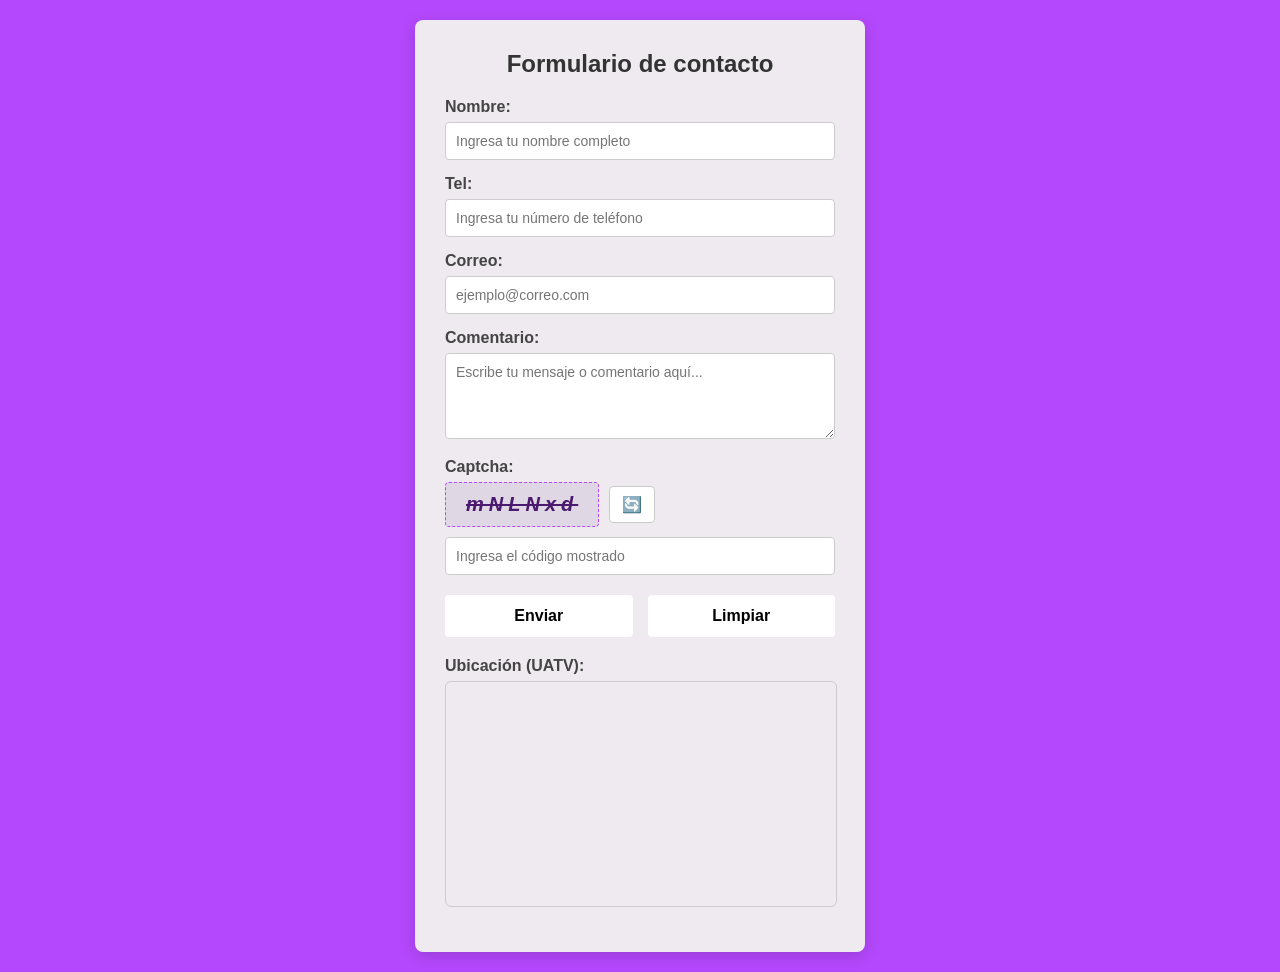
==== index.html @ ad5535a4 "Formulario de contacto UATV con captcha y mapa" ====
<!DOCTYPE html>
<html lang="es">
<head>
    <meta charset="UTF-8">
    <meta name="viewport" content="width=device-width, initial-scale=1.0">
    <title>Formulario de Contacto</title>
    <link rel="stylesheet" href="style.css">
</head>
<body>
    <div class="form-container">
        <h2>Formulario de contacto</h2>
        <form id="contactoForm" action="#" method="POST">
            
            <div class="form-group">
                <label for="nombre">Nombre:</label>
                <input type="text" id="nombre" name="nombre" required placeholder="Ingresa tu nombre completo">
            </div>

            <div class="form-group">
                <label for="telefono">Tel:</label>
                <input type="tel" id="telefono" name="telefono" required placeholder="Ingresa tu número de teléfono">
            </div>

            <div class="form-group">
                <label for="correo">Correo:</label>
                <input type="email" id="correo" name="correo" required placeholder="ejemplo@correo.com">
            </div>

            <div class="form-group">
                <label for="comentario">Comentario:</label>
                <textarea id="comentario" name="comentario" rows="4" required placeholder="Escribe tu mensaje o comentario aquí..."></textarea>
            </div>

            <!-- SECCIÓN CAPTCHA (TEXTO DISTORSIONADO) -->
            <div class="form-group">
                <label for="captcha-input">Captcha:</label>
                <div class="captcha-box">
                    <div id="captcha-code" class="captcha-code"></div>
                    <button type="button" id="btn-refresh" class="btn-refresh" title="Actualizar código">🔄</button>
                </div>
                <input type="text" id="captcha-input" placeholder="Ingresa el código mostrado" required autocomplete="off">
            </div>

            <!-- BOTONES -->
            <div class="button-group">
                <button type="submit" class="btn-submit">Enviar</button>
                <button type="reset" class="btn-reset">Limpiar</button>
            </div>

            <!-- MAPA -> UATV -->
            <div class="form-group" style="margin-top: 20px;">
                <label>Ubicación (UATV):</label>
                <div class="map-container">
                    <iframe 
                        src="https://www.google.com/maps/embed?pb=!1m18!1m12!1m3!1d4238.155102021087!2d-98.44893033037692!3d18.04406489237418!2m3!1f0!2f0!3f0!3m2!1i1024!2i768!4f13.1!3m3!1m2!1s0x85cf29f0b416a3cb%3A0x317bc639516bab8e!2sUnidad%20Academica%20Tulcingo%20de%20Valle!5e1!3m2!1ses-419!2smx!4v1790876450242!5m2!1ses-419!2smx" 
                        width="100%" 
                        height="220" 
                        style="border:0;" 
                        allowfullscreen="" 
                        loading="lazy" 
                        referrerpolicy="strict-origin-when-cross-origin">
                    </iframe>
                </div>
            </div>

        </form>
    </div>

    <script src="script.js"></script>
</body>
</html>
---- style.css ----
body {
    font-family: Arial, sans-serif;
    background-color: #b448fc;
    margin: 0;
    padding: 20px;
    display: flex;
    justify-content: center;
    align-items: center;
    min-height: 100vh;
}

.form-container {
    background-color: #efe9f0;
    padding: 30px;
    border-radius: 8px;
    box-shadow: 0 4px 15px rgba(0, 0, 0, 0.15);
    max-width: 450px;
    width: 100%;
    box-sizing: border-box;
}

h2 {
    text-align: center;
    color: #333333;
    margin-top: 0;
    margin-bottom: 20px;
}

.form-group {
    margin-bottom: 15px;
}

.form-group label {
    display: block;
    margin-bottom: 6px;
    font-weight: bold;
    color: #444444;
}

.form-group input[type="text"],
.form-group input[type="tel"],
.form-group input[type="email"],
.form-group textarea {
    width: 100%;
    padding: 10px;
    border: 1px solid #cccccc;
    border-radius: 4px;
    box-sizing: border-box;
    font-size: 14px;
    font-family: inherit;
}

/* Captcha estilos */
.captcha-box {
    display: flex;
    align-items: center;
    gap: 10px;
    margin-bottom: 10px;
}

.captcha-code {
    background-color: #dfd7e3;
    color: #4b1a6f;
    padding: 10px 20px;
    font-weight: bold;
    font-style: italic;
    font-size: 20px;
    letter-spacing: 5px;
    user-select: none;
    border-radius: 4px;
    border: 1px dashed #b448fc;
    text-decoration: line-through;
}

.btn-refresh {
    background-color: #ffffff;
    border: 1px solid #cccccc;
    padding: 8px 12px;
    border-radius: 4px;
    font-size: 16px;
    cursor: pointer;
    transition: background-color 0.2s ease;
}

.btn-refresh:hover {
    background-color: #e0e411;
}

/* Botones principales */
.button-group {
    display: flex;
    gap: 15px;
    margin-top: 20px;
}

button[type="submit"],
button[type="reset"] {
    flex: 1;
    padding: 12px;
    border: none;
    border-radius: 4px;
    font-size: 16px;
    font-weight: bold;
    cursor: pointer;
    transition: background-color 0.2s ease;
}

.btn-submit {
    background-color: #ffffff;
    color: #000000;
}

.btn-submit:hover {
    background-color: #d5e734;
}

.btn-reset {
    background-color: #ffffff;
    color: #000000;
}

.btn-reset:hover {
    background-color: #e0e411;
}

/* Contenedor mapa UATV */
.map-container {
    width: 100%;
    border-radius: 6px;
    overflow: hidden;
    border: 1px solid #cccccc;
}
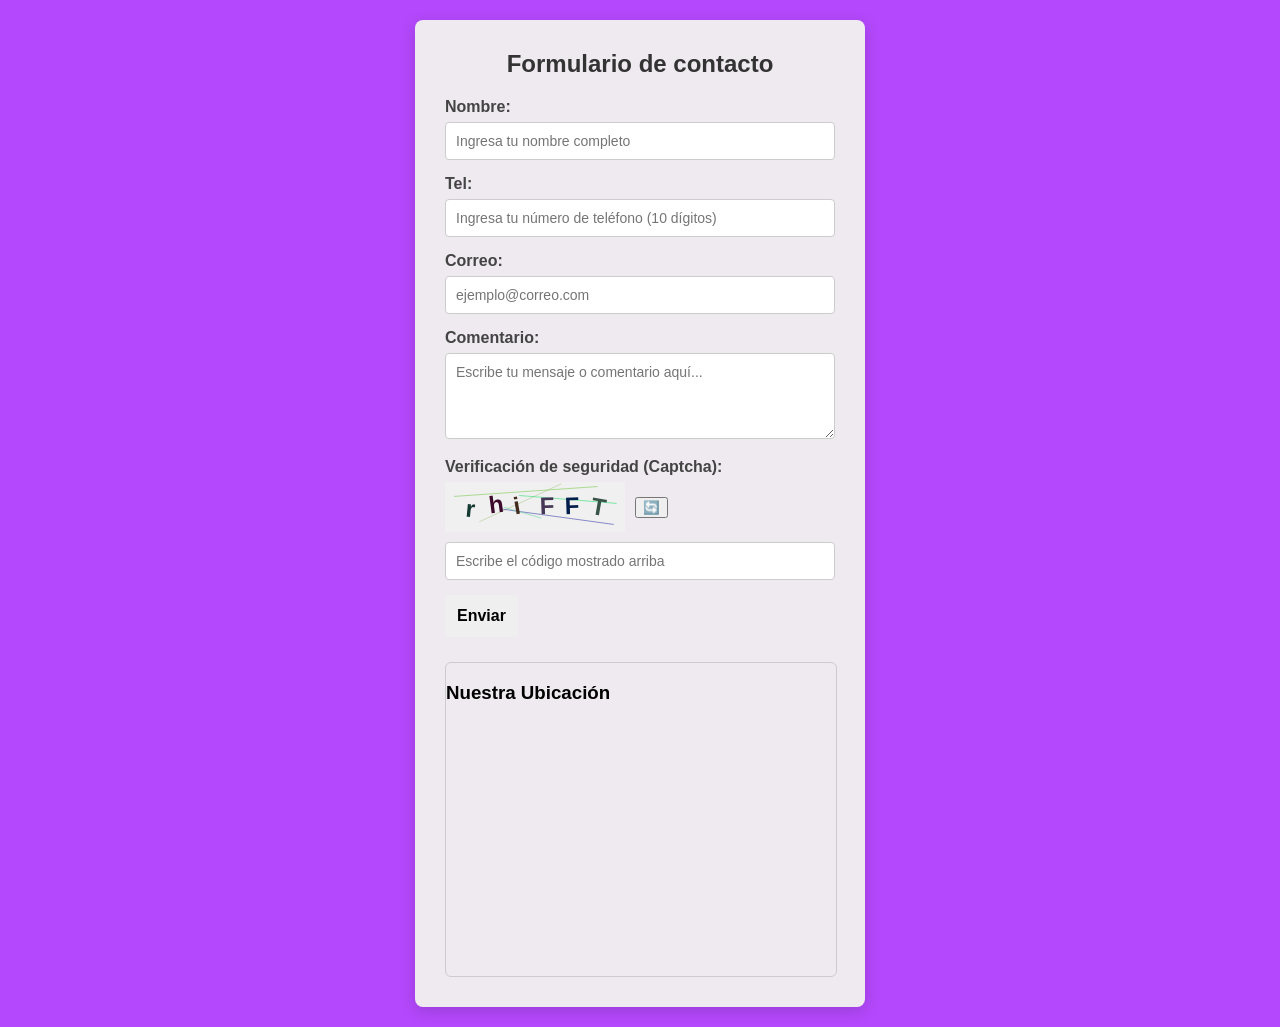
==== commit 8f370010: "Formulario completo con restricciones, Captcha y mapa de ubicacion" ====
--- a/index.html
+++ b/index.html
@@ -1,71 +1,103 @@
 <!DOCTYPE html>
 <html lang="es">
 <head>
-    <meta charset="UTF-8">
-    <meta name="viewport" content="width=device-width, initial-scale=1.0">
-    <title>Formulario de Contacto</title>
-    <link rel="stylesheet" href="style.css">
+  <meta charset="UTF-8">
+  <meta name="viewport" content="width=device-width, initial-scale=1.0">
+  <title>Formulario de Contacto</title>
+  <link rel="stylesheet" href="style.css">
 </head>
 <body>
-    <div class="form-container">
-        <h2>Formulario de contacto</h2>
-        <form id="contactoForm" action="#" method="POST">
-            
-            <div class="form-group">
-                <label for="nombre">Nombre:</label>
-                <input type="text" id="nombre" name="nombre" required placeholder="Ingresa tu nombre completo">
-            </div>
+  <div class="form-container">
+    <h2>Formulario de contacto</h2>
+    <form id="contactoForm" action="#" method="POST">
+      
+      <!-- Campo Nombre: Solo letras y espacios -->
+      <!-- Campo Nombre: Solo letras y espacios (máximo 50 caracteres) -->
+      <div class="form-group">
+        <label for="nombre">Nombre:</label>
+        <input 
+          type="text" 
+          id="nombre" 
+          name="nombre" 
+          required 
+          maxlength="50"
+          placeholder="Ingresa tu nombre completo"
+          pattern="[A-Za-zÁÉÍÓÚáéíóúÑñ\s]{1,50}" 
+          title="Solo se permiten letras y espacios (máximo 50 caracteres)">
+      </div>
 
-            <div class="form-group">
-                <label for="telefono">Tel:</label>
-                <input type="tel" id="telefono" name="telefono" required placeholder="Ingresa tu número de teléfono">
-            </div>
+      <!-- Campo Teléfono: Solo números y exactamente 10 dígitos -->
+      <div class="form-group">
+        <label for="telefono">Tel:</label>
+        <input 
+          type="tel" 
+          id="telefono" 
+          name="telefono" 
+          required 
+          placeholder="Ingresa tu número de teléfono (10 dígitos)"
+          pattern="[0-9]{10}" 
+          maxlength="10"
+          title="Ingresa un número de teléfono válido de 10 dígitos">
+      </div>
 
-            <div class="form-group">
-                <label for="correo">Correo:</label>
-                <input type="email" id="correo" name="correo" required placeholder="ejemplo@correo.com">
-            </div>
+      <!-- Campo Correo: Formato de email válido -->
+      <div class="form-group">
+        <label for="correo">Correo:</label>
+        <input 
+          type="email" 
+          id="correo" 
+          name="correo" 
+          required 
+          placeholder="ejemplo@correo.com">
+      </div>
 
-            <div class="form-group">
-                <label for="comentario">Comentario:</label>
-                <textarea id="comentario" name="comentario" rows="4" required placeholder="Escribe tu mensaje o comentario aquí..."></textarea>
-            </div>
+      <!-- Campo Comentario: Mínimo 10 caracteres -->
+      <div class="form-group">
+        <label for="comentario">Comentario:</label>
+        <textarea 
+          id="comentario" 
+          name="comentario" 
+          rows="4" 
+          required 
+          minlength="10"
+          placeholder="Escribe tu mensaje o comentario aquí..."></textarea>
+      </div>
 
-            <!-- SECCIÓN CAPTCHA (TEXTO DISTORSIONADO) -->
-            <div class="form-group">
-                <label for="captcha-input">Captcha:</label>
-                <div class="captcha-box">
-                    <div id="captcha-code" class="captcha-code"></div>
-                    <button type="button" id="btn-refresh" class="btn-refresh" title="Actualizar código">🔄</button>
-                </div>
-                <input type="text" id="captcha-input" placeholder="Ingresa el código mostrado" required autocomplete="off">
-            </div>
+      <!-- SECCIÓN CAPTCHA (Texto Distorsionado) -->
+      <div class="form-group captcha-group">
+        <label for="captchaInput">Verificación de seguridad (Captcha):</label>
+        <div class="captcha-box">
+          <canvas id="captchaCanvas" width="180" height="50"></canvas>
+          <button type="button" id="reloadCaptcha" title="Cambiar código">🔄</button>
+        </div>
+        <input 
+          type="text" 
+          id="captchaInput" 
+          name="captchaInput" 
+          required 
+          placeholder="Escribe el código mostrado arriba" 
+          autocomplete="off">
+        <span id="captchaError" class="error-msg"></span>
+      </div>
 
-            <!-- BOTONES -->
-            <div class="button-group">
-                <button type="submit" class="btn-submit">Enviar</button>
-                <button type="reset" class="btn-reset">Limpiar</button>
-            </div>
+      <button type="submit">Enviar</button>
+    </form>
 
-            <!-- MAPA -> UATV -->
-            <div class="form-group" style="margin-top: 20px;">
-                <label>Ubicación (UATV):</label>
-                <div class="map-container">
-                    <iframe 
-                        src="https://www.google.com/maps/embed?pb=!1m18!1m12!1m3!1d4238.155102021087!2d-98.44893033037692!3d18.04406489237418!2m3!1f0!2f0!3f0!3m2!1i1024!2i768!4f13.1!3m3!1m2!1s0x85cf29f0b416a3cb%3A0x317bc639516bab8e!2sUnidad%20Academica%20Tulcingo%20de%20Valle!5e1!3m2!1ses-419!2smx!4v1790876450242!5m2!1ses-419!2smx" 
-                        width="100%" 
-                        height="220" 
-                        style="border:0;" 
-                        allowfullscreen="" 
-                        loading="lazy" 
-                        referrerpolicy="strict-origin-when-cross-origin">
-                    </iframe>
-                </div>
-            </div>
+    <!-- Sección del Mapa -->
+    <div class="map-container" style="margin-top: 25px;">
+      <h3>Nuestra Ubicación</h3>
+      <iframe 
+        src="https://www.google.com/maps/embed?pb=!1m18!1m12!1m3!1d3156.784889068988!2d-98.44583873820007!3d18.041688542156784!2m3!1f0!2f0!3f0!3m2!1i1024!2i768!4f13.1!3m3!1m2!1s0x85cf29f0b416a3cb%3A0x317bc639516bab8e!2sUnidad%20Academica%20Tulcingo%20de%20Valle!5e1!3m2!1ses-419!2smx!4v1790880833070!5m2!1ses-419!2smx"
+        width="100%" 
+        height="250" 
+        style="border:0; border-radius: 8px;" 
+        allowfullscreen="" 
+        loading="lazy" 
+        referrerpolicy="no-referrer-when-downgrade">
+      </iframe>
+    </div>
+  </div>
 
-        </form>
-    </div>
-
-    <script src="script.js"></script>
+  <script src="script.js"></script>
 </body>
 </html>
